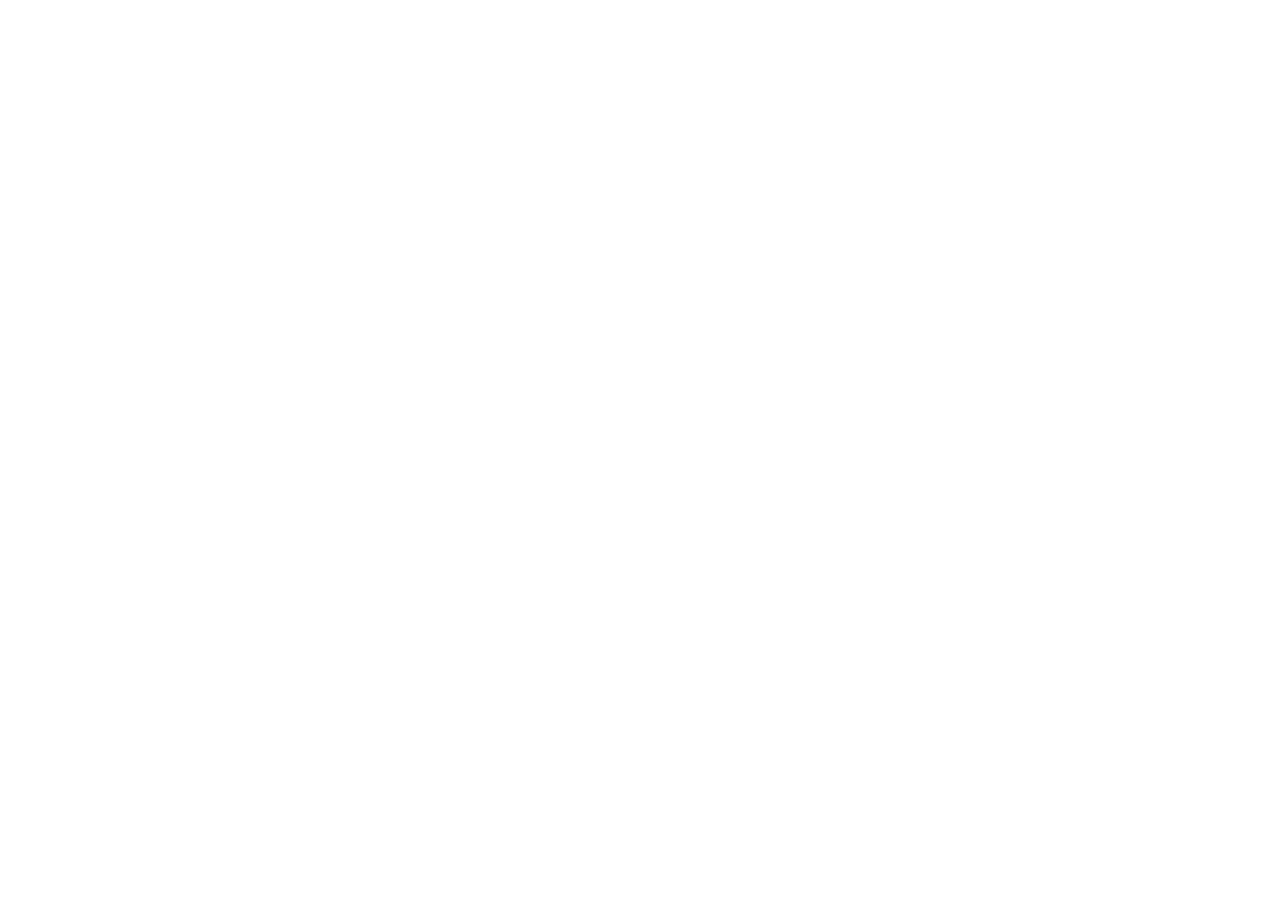
==== index.html @ 2991109e "draft of what I need" ====
<!DOCTYPE html>
<html lang="en">
<head>
    <meta charset="UTF-8">
    <meta name="viewport" content="width=device-width, initial-scale=1, shrink-to-fit=no">
    <title>Karma</title>
    <link href='https://fonts.googleapis.com/css?family=Roboto:400,500,300' rel='stylesheet' type='text/css'>
    <link rel="stylesheet" href="css/normalize.css">
    <link rel="stylesheet" href="css/style.css">
    <link rel="shortcut icon" type="image/x-icon"  href="favicon.ico">
</head>
<body>
    <header>
        
    </header>

    <!-- Add your HTML markup here -->
    <!-- Remember: Use semantic HTML tags like <header>, <main>, <nav>, <footer>, <section> etc -->
    <!-- All the images you need are in the 'img' folder -->

</body>
</html>
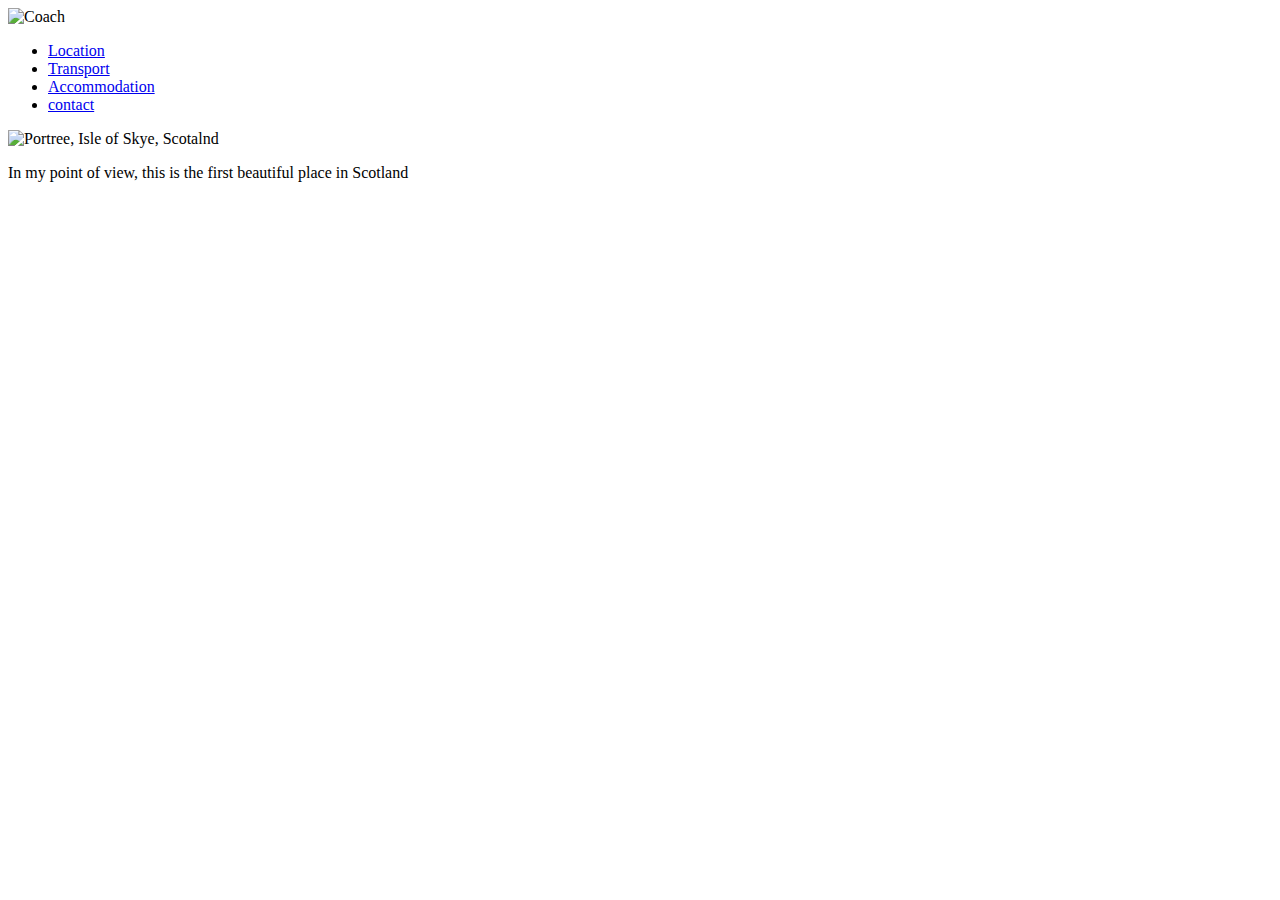
==== commit 755f0f03: "Deleted change done in my karma index.html file" ====
--- a/index.html
+++ b/index.html
@@ -1,22 +1,54 @@
 <!DOCTYPE html>
 <html lang="en">
-<head>
-    <meta charset="UTF-8">
-    <meta name="viewport" content="width=device-width, initial-scale=1, shrink-to-fit=no">
+  <head>
+    <meta charset="UTF-8" />
+    <meta
+      name="viewport"
+      content="width=device-width, initial-scale=1, shrink-to-fit=no"
+    />
     <title>Karma</title>
-    <link href='https://fonts.googleapis.com/css?family=Roboto:400,500,300' rel='stylesheet' type='text/css'>
-    <link rel="stylesheet" href="css/normalize.css">
-    <link rel="stylesheet" href="css/style.css">
-    <link rel="shortcut icon" type="image/x-icon"  href="favicon.ico">
-</head>
-<body>
+    <link
+      href="https://fonts.googleapis.com/css?family=Roboto:400,500,300"
+      rel="stylesheet"
+      type="text/css"
+    />
+    <link rel="stylesheet" href="css/normalize.css" />
+    <link rel="stylesheet" href="css/style.css" />
+    <link rel="shortcut icon" type="image/x-icon" href="favicon.ico" />
+    <link rel="stylesheet" href="css/style.css" />
+  </head>
+  <title>KIGALI NGALI</title>
+  <body>
     <header>
-        
+      <nav id="nav-bar">
+        <div class="logo">
+          <img id="header_img"
+          src=""https://www.europebus.co.uk/cmsdata/library/nx-bus/nx-bus.jpg
+          alt="Coach" />
+        </div>
+
+        <ul>
+          <li><a class="nav-link" href="#location">Location</a></li>
+          <li><a class="nav-link" href="#transport">Transport</a></li>
+          <li><a class="nav-link" href="#accommodation"> Accommodation</a></li>
+          <li><a class="nav-link" href="#contact"> contact</a></li>
+        </ul>
+      </nav>
     </header>
+    <main>
+      <section class="view">
+        <img
+          src="https://www.carnival.com/-/media/Images/explore/destinations/ports/carnival-europe-port-portree-isle-of-skye-1.ashx"
+          alt=" Portree, Isle of Skye, Scotalnd"
+        />
+        <p>
+          In my point of view, this is the first beautiful place in Scotland
+        </p>
+      </section>
+    </main>
 
     <!-- Add your HTML markup here -->
     <!-- Remember: Use semantic HTML tags like <header>, <main>, <nav>, <footer>, <section> etc -->
     <!-- All the images you need are in the 'img' folder -->
-
-</body>
+  </body>
 </html>
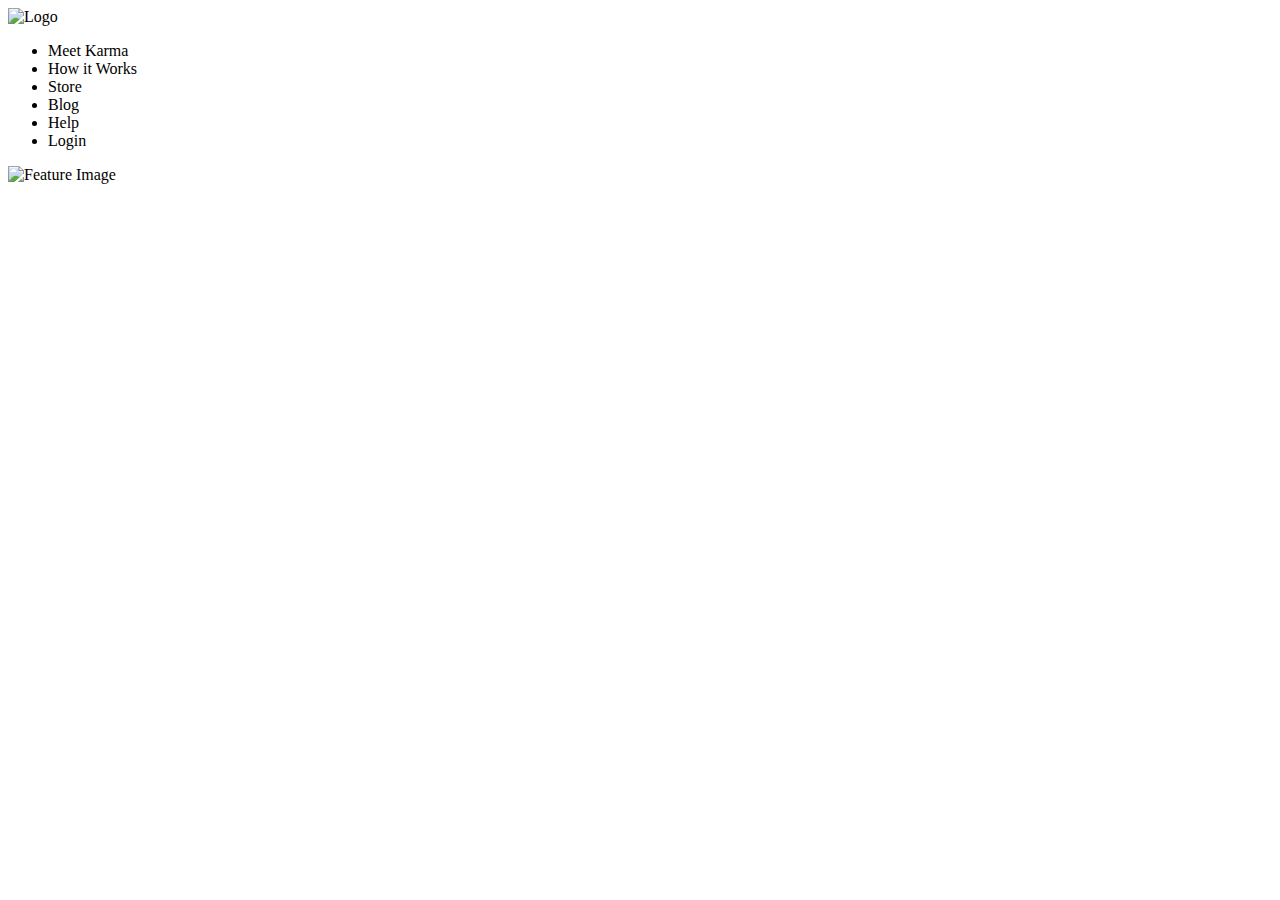
==== commit 4f0e0e0e: "Changed the title and added the header" ====
--- a/index.html
+++ b/index.html
@@ -6,7 +6,7 @@
       name="viewport"
       content="width=device-width, initial-scale=1, shrink-to-fit=no"
     />
-    <title>Karma</title>
+    <title>Karma Me</title>
     <link
       href="https://fonts.googleapis.com/css?family=Roboto:400,500,300"
       rel="stylesheet"
@@ -17,36 +17,21 @@
     <link rel="shortcut icon" type="image/x-icon" href="favicon.ico" />
     <link rel="stylesheet" href="css/style.css" />
   </head>
-  <title>KIGALI NGALI</title>
   <body>
     <header>
-      <nav id="nav-bar">
-        <div class="logo">
-          <img id="header_img"
-          src=""https://www.europebus.co.uk/cmsdata/library/nx-bus/nx-bus.jpg
-          alt="Coach" />
-        </div>
-
+      <img src="favicon.ico" alt="Logo" />
+      <nav>
         <ul>
-          <li><a class="nav-link" href="#location">Location</a></li>
-          <li><a class="nav-link" href="#transport">Transport</a></li>
-          <li><a class="nav-link" href="#accommodation"> Accommodation</a></li>
-          <li><a class="nav-link" href="#contact"> contact</a></li>
+          <li>Meet Karma</li>
+          <li>How it Works</li>
+          <li>Store</li>
+          <li>Blog</li>
+          <li>Help</li>
+          <li>Login</li>
         </ul>
+        <img src="additional/feature-img.png" alt="Feature Image" />
       </nav>
     </header>
-    <main>
-      <section class="view">
-        <img
-          src="https://www.carnival.com/-/media/Images/explore/destinations/ports/carnival-europe-port-portree-isle-of-skye-1.ashx"
-          alt=" Portree, Isle of Skye, Scotalnd"
-        />
-        <p>
-          In my point of view, this is the first beautiful place in Scotland
-        </p>
-      </section>
-    </main>
-
     <!-- Add your HTML markup here -->
     <!-- Remember: Use semantic HTML tags like <header>, <main>, <nav>, <footer>, <section> etc -->
     <!-- All the images you need are in the 'img' folder -->
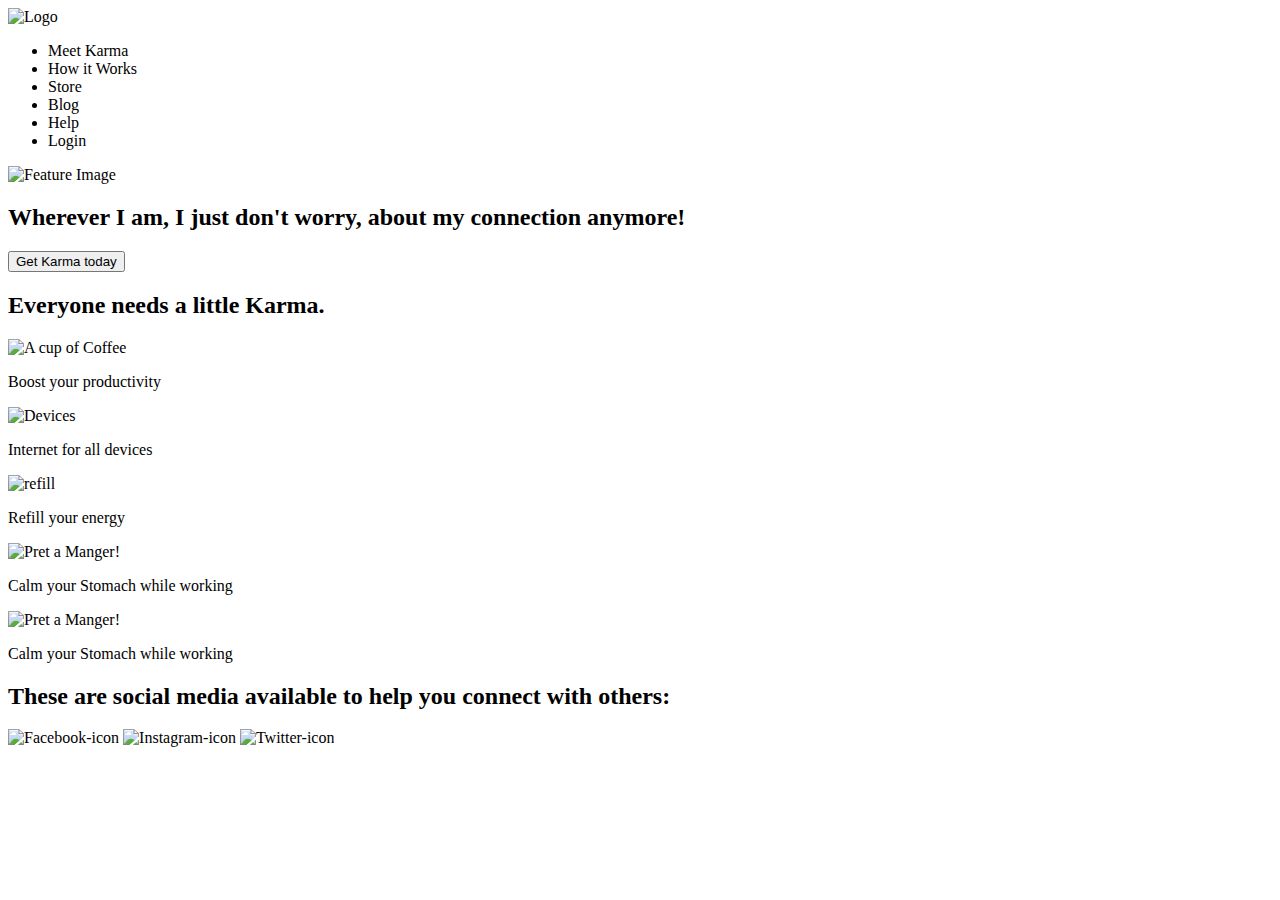
==== commit 4e57e310: "I added the main section of my webpage Karma Me." ====
--- a/index.html
+++ b/index.html
@@ -16,10 +16,11 @@
     <link rel="stylesheet" href="css/style.css" />
     <link rel="shortcut icon" type="image/x-icon" href="favicon.ico" />
     <link rel="stylesheet" href="css/style.css" />
+    <link rel="stylesheet" href="css/style.css1" />
   </head>
   <body>
     <header>
-      <img src="favicon.ico" alt="Logo" />
+      <img class="logo" src="favicon.ico" alt="Logo" />
       <nav>
         <ul>
           <li>Meet Karma</li>
@@ -29,8 +30,49 @@
           <li>Help</li>
           <li>Login</li>
         </ul>
+
         <img src="additional/feature-img.png" alt="Feature Image" />
+        <h2>Wherever I am, I just don't worry, about my connection anymore!</h2>
+
+        <button>Get Karma today</button>
       </nav>
+      <main>
+        <section>
+          <h2>Everyone needs a little Karma.</h2>
+          <span>
+            <img href="img/icon-coffee.svg" alt="A cup of Coffee" />
+            <br />
+            <p>Boost your productivity</p>
+          </span>
+
+          <span>
+            <img href="img/icon-devices.svg" alt="Devices" />
+            <br />
+            <p>Internet for all devices</p>
+          </span>
+
+          <span>
+            <img href="img/icon-refill.svg" alt="refill" />
+            <p>Refill your energy</p>
+          </span>
+          <img href="img/menu-hamburger.svg" alt="Pret a Manger!" />
+          <p>Calm your Stomach while working</p>
+          <span>
+            <img href="img/menu-hamburger.svg" alt="Pret a Manger!" />
+            <p>Calm your Stomach while working</p>
+          </span>
+        </section>
+        <section>
+          <h2>
+            These are social media available to help you connect with others:
+          </h2>
+          <section>
+            <img href="facebook-icon.svg" alt="Facebook-icon" />
+            <img href="instagram-icon.svg" alt="Instagram-icon" />
+            <img href="twitter-icon.svg" alt="Twitter-icon" />
+          </section>
+        </section>
+      </main>
     </header>
     <!-- Add your HTML markup here -->
     <!-- Remember: Use semantic HTML tags like <header>, <main>, <nav>, <footer>, <section> etc -->
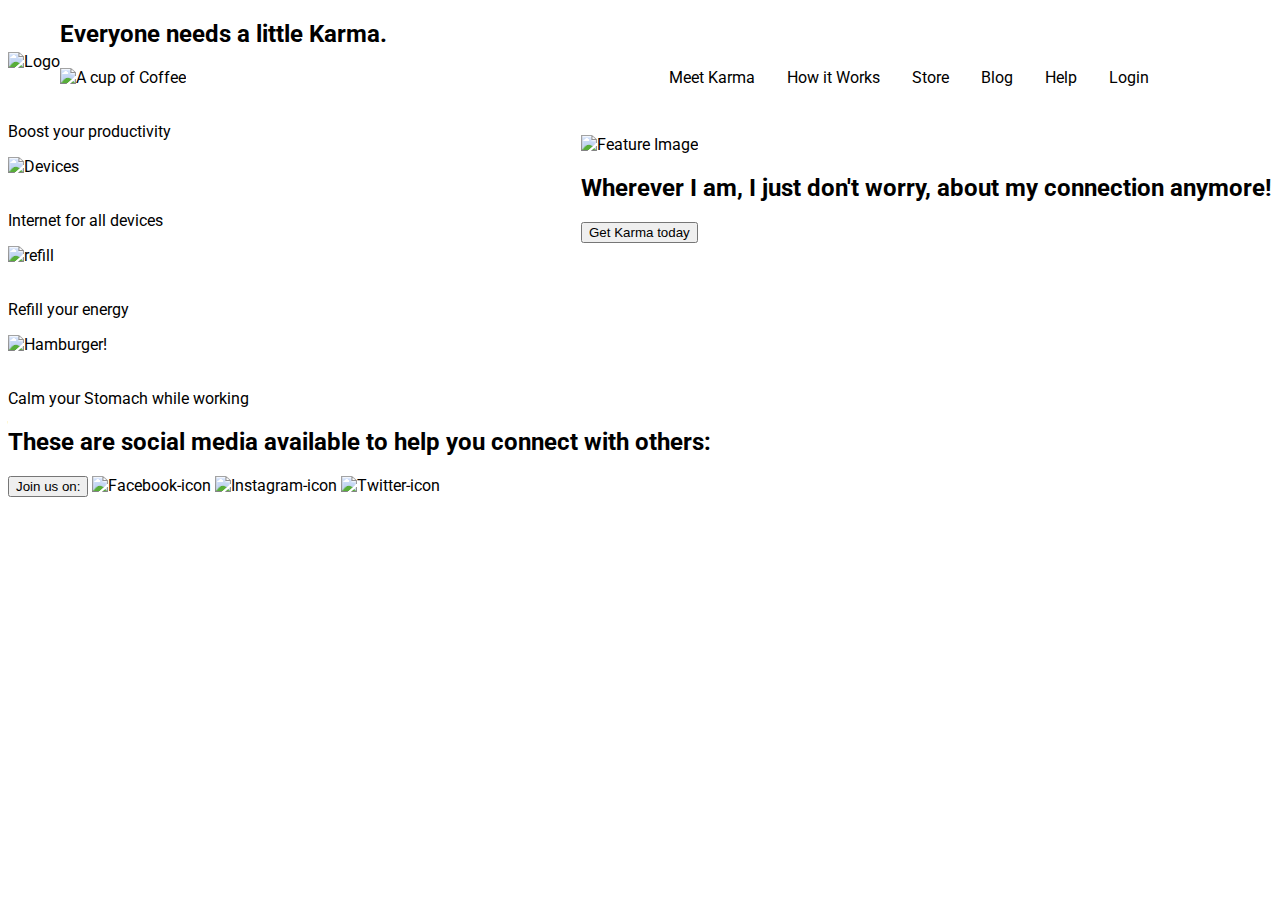
==== commit 799f67d3: "Changed the logo and nav bar position" ====
--- a/index.html
+++ b/index.html
@@ -15,8 +15,8 @@
     <link rel="stylesheet" href="css/normalize.css" />
     <link rel="stylesheet" href="css/style.css" />
     <link rel="shortcut icon" type="image/x-icon" href="favicon.ico" />
-    <link rel="stylesheet" href="css/style.css" />
-    <link rel="stylesheet" href="css/style.css1" />
+    
+  
   </head>
   <body>
     <header>
@@ -25,7 +25,7 @@
         <ul>
           <li>Meet Karma</li>
           <li>How it Works</li>
-          <li>Store</li>
+          <li class="store-red">Store</li>
           <li>Blog</li>
           <li>Help</li>
           <li>Login</li>
@@ -37,39 +37,43 @@
         <button>Get Karma today</button>
       </nav>
       <main>
-        <section>
+        <div class="Info">
           <h2>Everyone needs a little Karma.</h2>
-          <span>
-            <img href="img/icon-coffee.svg" alt="A cup of Coffee" />
-            <br />
+          <section class="Support">
+            <img src="img/icon-coffee.svg" alt="A cup of Coffee" />
+            <br /> <br/>
             <p>Boost your productivity</p>
-          </span>
+          </section>
 
-          <span>
-            <img href="img/icon-devices.svg" alt="Devices" />
-            <br />
+          <section class="Support">
+            <img src="img/icon-devices.svg" alt="Devices" />
+            <br/> <br>
             <p>Internet for all devices</p>
-          </span>
+          </section>
 
-          <span>
-            <img href="img/icon-refill.svg" alt="refill" />
+          <section class="Support">
+            <img src="img/icon-refill.svg" alt="refill" />
+            <br/> <br/>
             <p>Refill your energy</p>
-          </span>
-          <img href="img/menu-hamburger.svg" alt="Pret a Manger!" />
-          <p>Calm your Stomach while working</p>
-          <span>
-            <img href="img/menu-hamburger.svg" alt="Pret a Manger!" />
+          </section>
+          <section class="Support">
+            <img src="img/menu-hamburger.svg" alt="Hamburger!" />
+            <br/> <br/>
             <p>Calm your Stomach while working</p>
+          </section>
+          
+    
           </span>
         </section>
         <section>
           <h2>
             These are social media available to help you connect with others:
           </h2>
-          <section>
-            <img href="facebook-icon.svg" alt="Facebook-icon" />
-            <img href="instagram-icon.svg" alt="Instagram-icon" />
-            <img href="twitter-icon.svg" alt="Twitter-icon" />
+          <section >
+            <button>Join us on:</button>
+            <img class="Connect" src="facebook-icon.svg" alt="Facebook-icon" />
+            <img class="Connect" src="instagram-icon.svg" alt="Instagram-icon" />
+            <img class="Connect" src="twitter-icon.svg" alt="Twitter-icon" />
           </section>
         </section>
       </main>
--- a/css/style.css
+++ b/css/style.css
@@ -0,0 +1,46 @@
+/* We are using the 'Roboto' font from Google. This has already been added to your HTML header */
+
+body {
+  font-family: "Roboto", sans-serif;
+  -webkit-font-smoothing: antialiased;
+}
+
+/**
+ * Add your custom styles below
+ * 
+ * Remember: 
+ * - Be organised, use comments and separate your styles into meaningful chunks
+ *    for example: General styles, Navigation styles, Hero styles, Footer etc.
+ * 
+ * - When using Flexbox, remember the items you want to move around need to be inside a parent container set to 'display: flex'
+ */
+
+/*Logo style*/
+/* the logo must be beside nav bar*/
+.logo {
+  float: left;
+  margin-top: 2em;
+}
+/*Nav bar style*/
+nav {
+  float: right;
+}
+nav ul {
+  display: flex;
+  flex-direction: row;
+  list-style: none;
+  margin: 2rem;
+}
+ul li {
+  padding: 1rem;
+}
+/* Store text must be red*/
+.store-red {
+  text-decoration-color: #ff0000;
+}
+/*style images*/
+.support {
+  display: inline;
+  width: 1.5rem;
+  height: 1rem;
+}
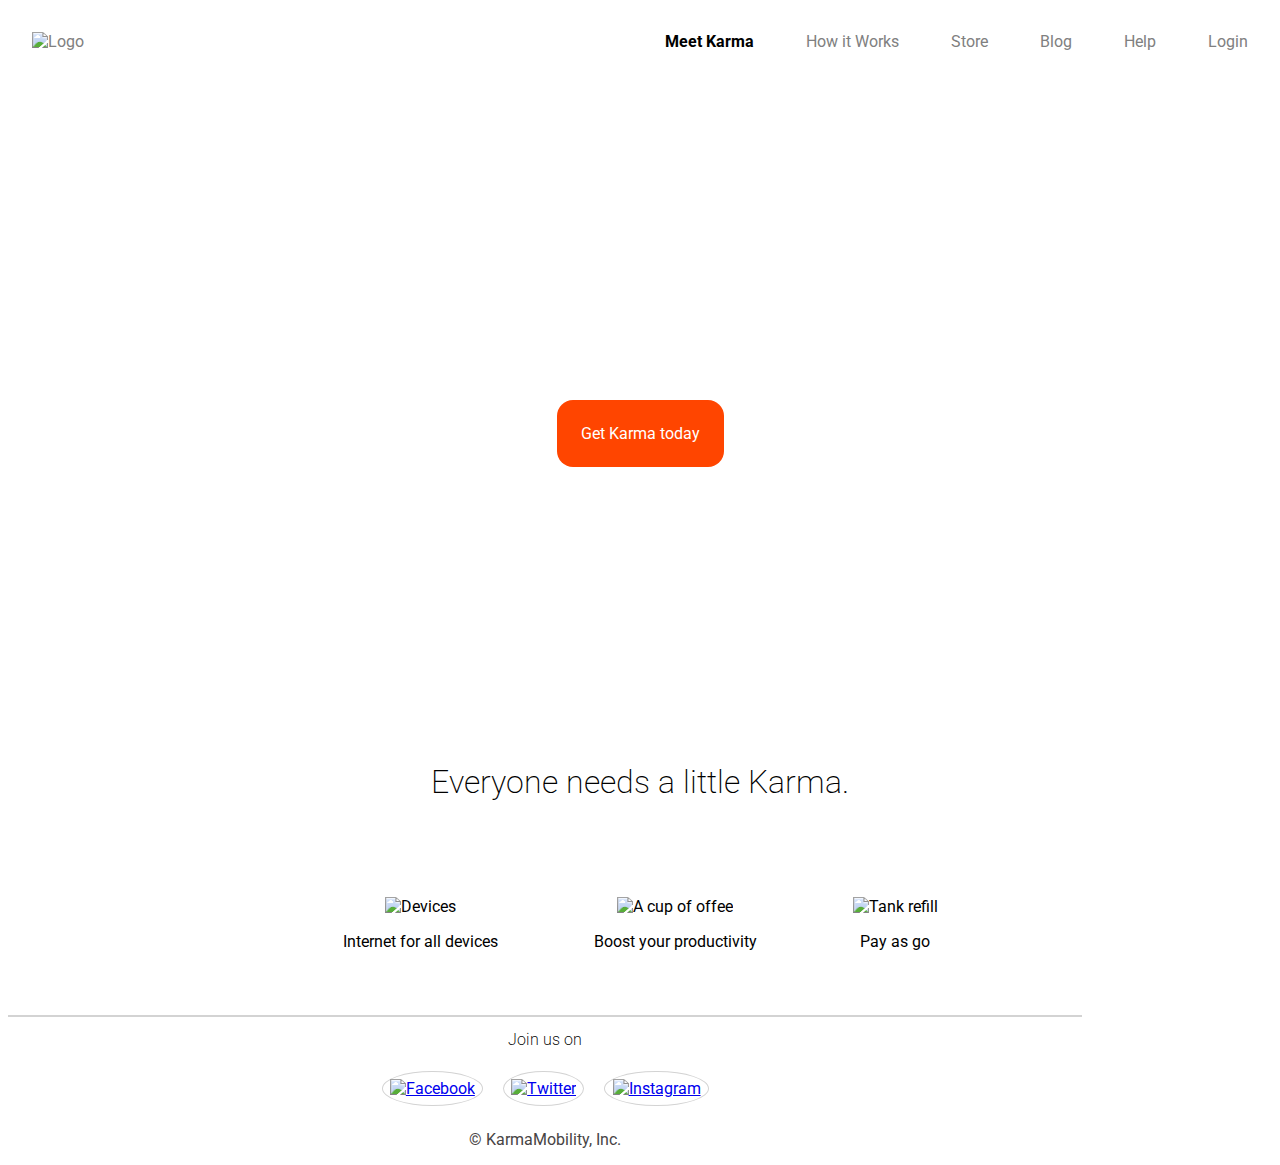
==== commit 874062b4: "I edited my HTML and CSS" ====
--- a/index.html
+++ b/index.html
@@ -19,67 +19,56 @@
   
   </head>
   <body>
-    <header>
-      <img class="logo" src="favicon.ico" alt="Logo" />
+    <header class="Start"> 
+      <a href="#">
+        <img src="img/karma-logo.svg" alt="Logo" />
+      </a>
+     
       <nav>
         <ul>
-          <li>Meet Karma</li>
-          <li>How it Works</li>
-          <li class="store-red">Store</li>
-          <li>Blog</li>
-          <li>Help</li>
-          <li>Login</li>
+        <ul>
+          <li ><a href="#" id="dark"> Meet Karma </a></li>
+          <li><a href="#"> How it Works</a></li>
+          <li> <a href="#">Store </a></li>
+          <li><a href="#"> Blog</a></li>
+          <li> <a href="#">Help </a></li>
+          <li><a href="#"> Login</a></li>
         </ul>
-
-        <img src="additional/feature-img.png" alt="Feature Image" />
-        <h2>Wherever I am, I just don't worry, about my connection anymore!</h2>
-
-        <button>Get Karma today</button>
       </nav>
-      <main>
-        <div class="Info">
-          <h2>Everyone needs a little Karma.</h2>
-          <section class="Support">
-            <img src="img/icon-coffee.svg" alt="A cup of Coffee" />
-            <br /> <br/>
-            <p>Boost your productivity</p>
-          </section>
-
-          <section class="Support">
-            <img src="img/icon-devices.svg" alt="Devices" />
-            <br/> <br>
+    </header>
+    <main>
+      <section class="Wherever"> 
+        <h1>Wherever I am, I just don't worry, about my connection anymore!</h1>
+        <a href="#"> Get Karma today</a>
+      </section>
+      <section class="Extended">
+         <h2> Everyone needs a little Karma.</h2>
+         <div>
+           <section>
+            <img src="img/icon-devices.svg" alt="Devices"/>
             <p>Internet for all devices</p>
-          </section>
-
-          <section class="Support">
-            <img src="img/icon-refill.svg" alt="refill" />
-            <br/> <br/>
-            <p>Refill your energy</p>
-          </section>
-          <section class="Support">
-            <img src="img/menu-hamburger.svg" alt="Hamburger!" />
-            <br/> <br/>
-            <p>Calm your Stomach while working</p>
-          </section>
-          
-    
-          </span>
-        </section>
-        <section>
-          <h2>
-            These are social media available to help you connect with others:
-          </h2>
-          <section >
-            <button>Join us on:</button>
-            <img class="Connect" src="facebook-icon.svg" alt="Facebook-icon" />
-            <img class="Connect" src="instagram-icon.svg" alt="Instagram-icon" />
-            <img class="Connect" src="twitter-icon.svg" alt="Twitter-icon" />
-          </section>
-        </section>
-      </main>
-    </header>
-    <!-- Add your HTML markup here -->
-    <!-- Remember: Use semantic HTML tags like <header>, <main>, <nav>, <footer>, <section> etc -->
-    <!-- All the images you need are in the 'img' folder -->
-  </body>
+           </section>
+           <section>
+            <img src="img/icon-coffee.svg" alt="A cup of offee"/>
+            <p>Boost your productivity</p> 
+           </section>
+           <section>
+            <img src="img/icon-refill.svg" alt="Tank refill"/>
+            <p> Pay as go</p>
+           </section>
+           
+          </div>
+         </section>
+        
+      </section>
+    </main>
+    <footer class="Join">
+      <h2>Join us on</h2>
+      <ul>
+        <li> <a href="#"><img src="img/facebook-icon.svg" alt= "Facebook"></a></li>
+        <li><a href ="#"><img src="img/twitter-icon.svg" alt= "Twitter"></a></li>
+        <li><a href="#"> <img src="img/instagram-icon.svg" alt ="Instagram"></a></li>
+      </ul>
+      <p>&copy; KarmaMobility, Inc.</p>
+    </footer>
 </html>
--- a/css/style.css
+++ b/css/style.css
@@ -16,31 +16,116 @@
  */
 
 /*Logo style*/
+.Start img {
+  width: 2rem;
+}
 /* the logo must be beside nav bar*/
-.logo {
-  float: left;
-  margin-top: 2em;
+.Start {
+  display: flex;
+  justify-content: space-between;
+  align-items: center;
+  max-width: 85rem;
+  margin: auto;
 }
 /*Nav bar style*/
-nav {
-  float: right;
+.Start ul {
+  margin: 0;
+  padding: 0;
 }
-nav ul {
+
+.Start li {
+  display: inline-block;
+}
+
+.Start ul li:first-child a {
+  color: #000000;
+  font-weight: bolder;
+}
+.Start a {
+  display: inline-block;
+  text-decoration: none;
+  color: grey;
+  padding: 1.5rem;
+  display: inline-block;
+}
+/* Store text must be orange because they hovered over it*/
+.Start a:hover,
+.Start a:focus {
+  color: #ff4500;
+}
+/*style images: New and important: used wrong image: feature-img.png at the start*/
+.Wherever h1 {
+  font-size: 1.5rem;
+  font-weight: 100;
+  margin-bottom: 2rem;
+}
+.Wherever a {
+  background-color: orangered;
+  padding: 1.5rem;
+  border: none;
+  border-radius: 1em;
+  color: #ffffff;
+  text-decoration: none;
+}
+.Extended {
+  text-align: center;
+}
+.Extended h2 {
+  font-size: 2rem;
+  font-weight: 200;
+  margin: 3rem;
+}
+.Extended img {
+  width: 8rem;
+}
+.Extended div {
   display: flex;
-  flex-direction: row;
-  list-style: none;
-  margin: 2rem;
+  justify-content: center;
 }
-ul li {
-  padding: 1rem;
+.Extended section {
+  margin: 3rem;
 }
-/* Store text must be red*/
-.store-red {
-  text-decoration-color: #ff0000;
+.Extended p {
+  font-size: 1rem;
+  text-align: center;
 }
-/*style images*/
-.support {
-  display: inline;
-  width: 1.5rem;
+
+.Wherever {
+  background-image: url("../img/first-background.jpg");
+  background-position: center;
+  height: 40rem;
+  color: #ffffff;
+  display: flex;
+  flex-direction: column;
+  align-items: center;
+  justify-content: center;
+}
+
+/*Style social media*/
+.Join {
+  text-align: center;
+  border-top: 2px solid lightgrey;
+  max-width: 85%;
+}
+.Join h2 {
+  font-size: 1rem;
+  font-weight: 250;
+}
+.Join img {
+  width: 2rem;
   height: 1rem;
 }
+.Join ul {
+  margin: 0rem;
+  padding: 0rem;
+}
+.Join li {
+  display: inline-block;
+  border: 1px solid lightgrey;
+  border-radius: 80%;
+  padding: 0.45rem;
+  margin: 0.5rem;
+}
+.Join p {
+  color: #474444;
+}
